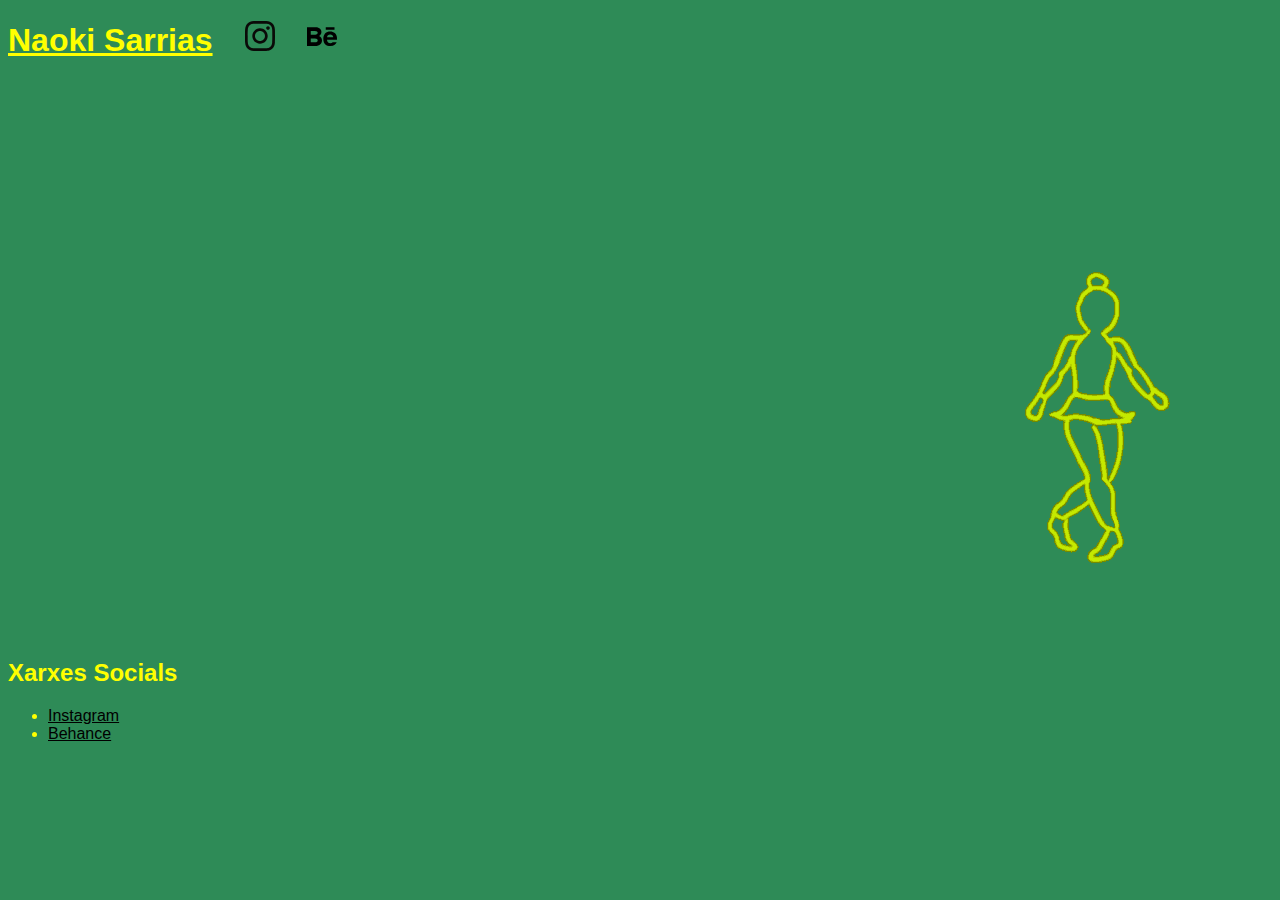
==== index.html @ a22f8ccf "portafoli01" ====
<!DOCTYPE html>
<html lang="ca">
<head>
	<meta charset="UTF-8">
	<title>Portafoli Naoki Sarrias</title>	
	<style type="text/css">
		body{
			font-family: Arial, Helvetica, sans-serif;
			color: yellow;
			background-color: seagreen;
		}
		h2{
			margin-top: 600px;
		}
	</style>
</head>
<body>
	
<h1><u>Naoki Sarrias</u>&emsp;<a href="https://instagram.com/nakodraw?utm_medium=copy_link"><img src="images/svg/insta.svg" width=30px; alt="logo instagram"></a>&emsp;<a href="https://www.behance.net/naokisa"><img src="images/svg/logobe.svg" width=30px; alt="logo behance"></a></h1>


<p>
<img src="images/gif/oriana.gif" alt="gif d'una rotoscòpia" title="rotoscòpia" style="float:right;width=300;height=200">
</p>

<h2>Xarxes Socials</h2>
<ul>
	<li><a href="https://instagram.com/nakodraw?utm_medium=copy_link" style="color: black">Instagram</a></li>
	<li><a href="https://www.behance.net/naokisa" style="color: black">Behance</a></li>
</ul>
</body>
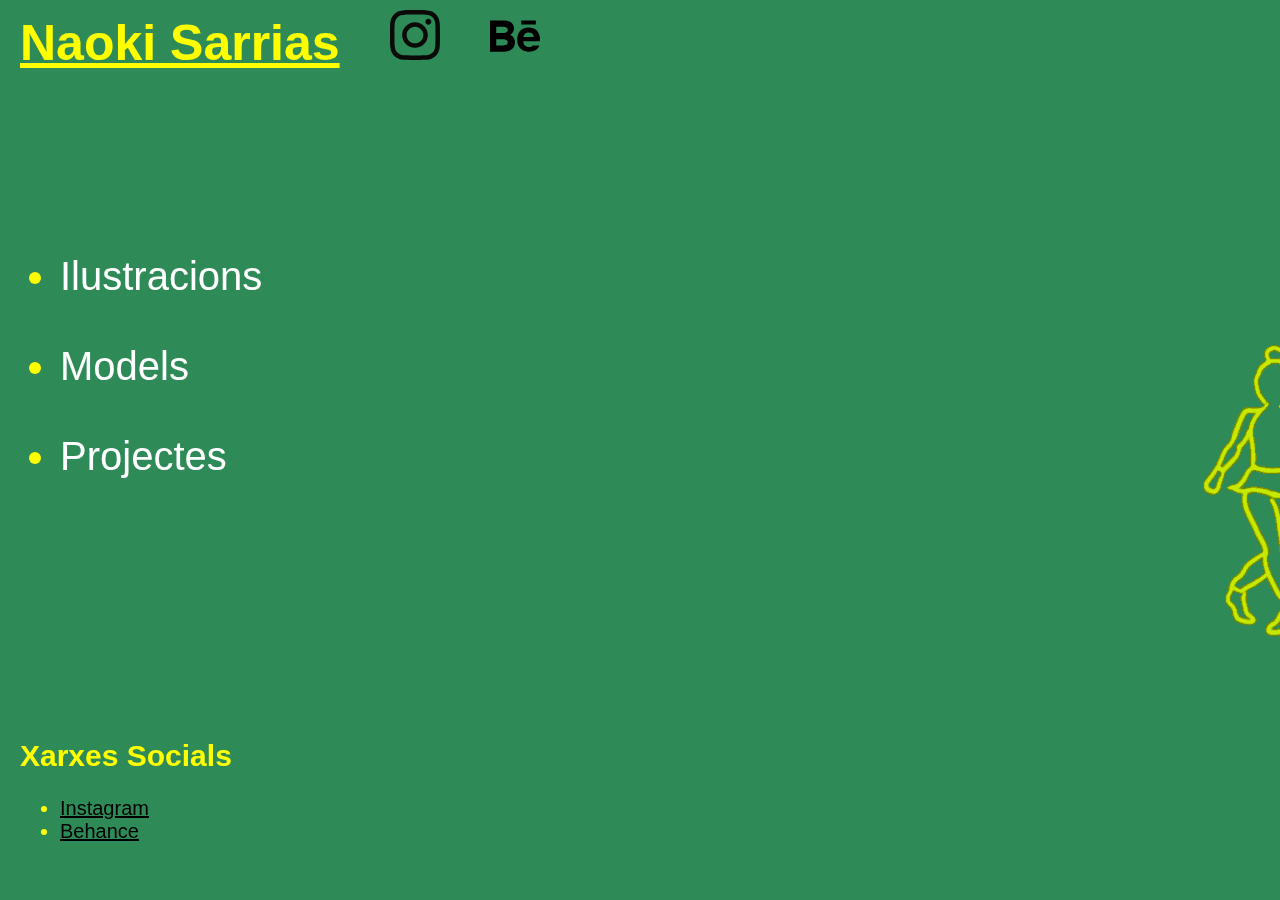
==== commit 94ee94da: "as" ====
--- a/index.html
+++ b/index.html
@@ -4,29 +4,64 @@
 	<meta charset="UTF-8">
 	<title>Portafoli Naoki Sarrias</title>	
 	<style type="text/css">
+	::-webkit-scrollbar{
+		display: none;
+	}
 		body{
 			font-family: Arial, Helvetica, sans-serif;
 			color: yellow;
 			background-color: seagreen;
 		}
 		h2{
-			margin-top: 600px;
+			margin-top: 260px;
+		}	
+		h1{
+			margin-top: -10px;
 		}
+		.centered {
+ 			position: absolute;
+  			top: 15%;
+		}
+		.split {
+  			height: 100%;
+  			width: 50%;
+  			position: fixed;
+  			z-index: 1;
+  			top: 0;
+  			overflow-x: hidden;
+  			padding-top: 20px;
+		}
+		.left {
+  			left: 20px;
+		}
+		.right {
+  			right: 0;			
+		}	
 	</style>
 </head>
 <body>
-	
-<h1><u>Naoki Sarrias</u>&emsp;<a href="https://instagram.com/nakodraw?utm_medium=copy_link"><img src="images/svg/insta.svg" width=30px; alt="logo instagram"></a>&emsp;<a href="https://www.behance.net/naokisa"><img src="images/svg/logobe.svg" width=30px; alt="logo behance"></a></h1>
-
-
-<p>
-<img src="images/gif/oriana.gif" alt="gif d'una rotoscòpia" title="rotoscòpia" style="float:right;width=300;height=200">
-</p>
-
-<h2>Xarxes Socials</h2>
+<div class="split left">	
+<h1 style="font-size: 50px;"><u>Naoki Sarrias</u>&emsp;<a href="https://instagram.com/nakodraw?utm_medium=copy_link"><img src="images/svg/insta.svg" title="Instagram" width=50px; alt="logo instagram"></a>&emsp;<a href="https://www.behance.net/naokisa"><img src="images/svg/logobe.svg" title="Behance" width=50px; alt="logo behance"></a></h1>
+<br><br><br><br><br><br>
+	<ul style="font-size: 40px;">
+		<li><a style="color:white ;">Ilustracions</a></li>
+		<br>
+		<li><a style="color:white ;">Models</a></li>
+		<br>
+		<li><a style="color:white;">Projectes</a></li>
+	</ul>
+<h2 style="font-size: 30px;">Xarxes Socials</h2>
 <ul>
-	<li><a href="https://instagram.com/nakodraw?utm_medium=copy_link" style="color: black">Instagram</a></li>
-	<li><a href="https://www.behance.net/naokisa" style="color: black">Behance</a></li>
+	<li style="font-size: 20px;"><a href="https://instagram.com/nakodraw?utm_medium=copy_link" style="color: black">Instagram</a></li>
+	<li style="font-size: 20px;"><a href="https://www.behance.net/naokisa" style="color: black">Behance</a></li>
 </ul>
+</div>
+<div class="split right">
+	<div class="centered">
+		<p>
+			<img src="images/gif/oriana.gif" alt="gif d'una rotoscòpia" title="rotoscòpia" style="width=300;height=200">
+		</p>
+	</div>
+</div>
 </body>
  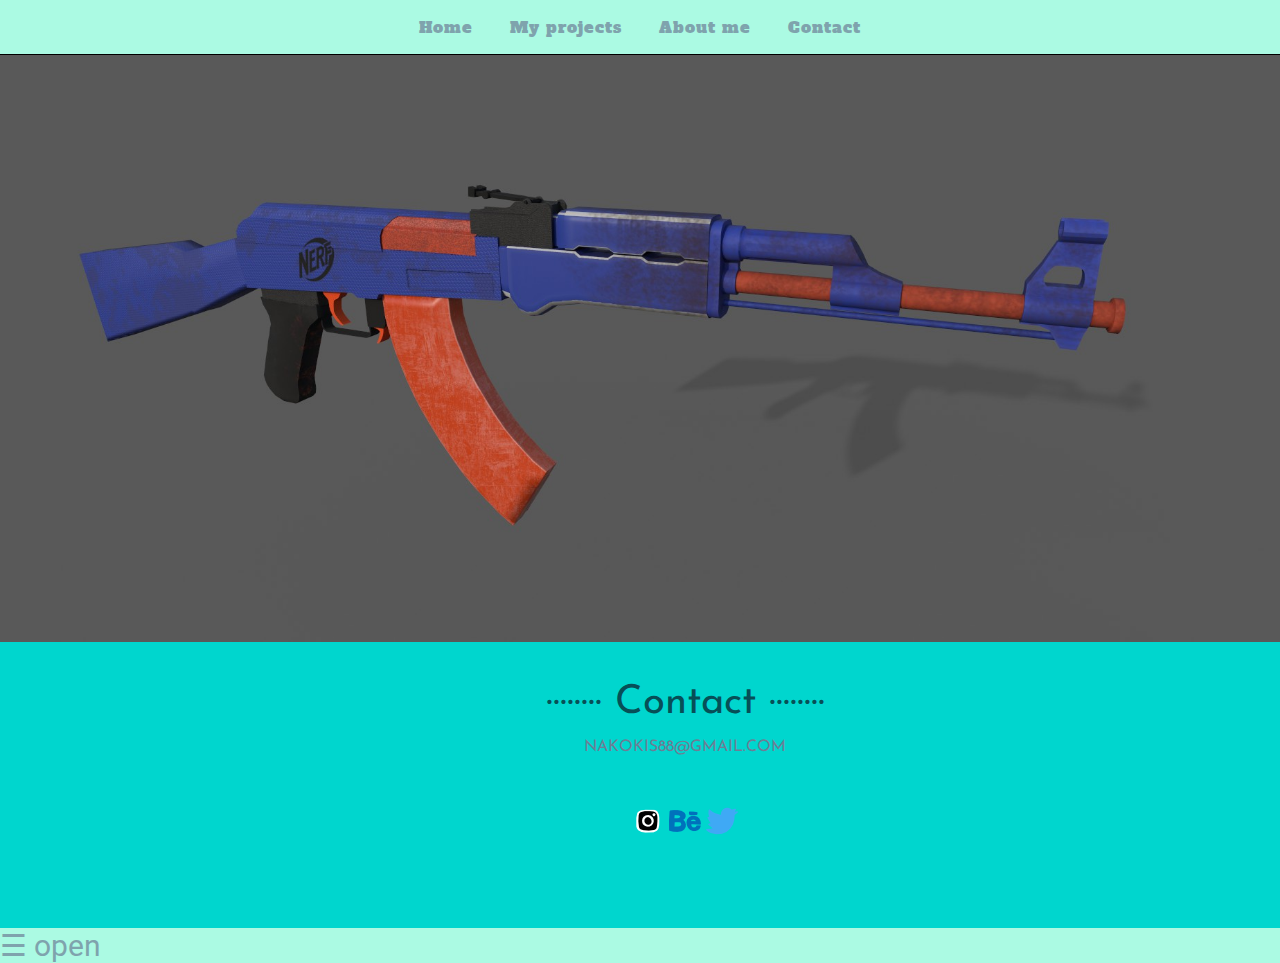
==== commit ee2efc5a: "Portfoli Final" ====
--- a/index.html
+++ b/index.html
@@ -1,67 +1,104 @@
 <!DOCTYPE html>
-<html lang="ca">
+<html lang="en">
 <head>
-	<meta charset="UTF-8">
-	<title>Portafoli Naoki Sarrias</title>	
-	<style type="text/css">
-	::-webkit-scrollbar{
-		display: none;
-	}
-		body{
-			font-family: Arial, Helvetica, sans-serif;
-			color: yellow;
-			background-color: seagreen;
-		}
-		h2{
-			margin-top: 260px;
-		}	
-		h1{
-			margin-top: -10px;
-		}
-		.centered {
- 			position: absolute;
-  			top: 15%;
-		}
-		.split {
-  			height: 100%;
-  			width: 50%;
-  			position: fixed;
-  			z-index: 1;
-  			top: 0;
-  			overflow-x: hidden;
-  			padding-top: 20px;
-		}
-		.left {
-  			left: 20px;
-		}
-		.right {
-  			right: 0;			
-		}	
-	</style>
+    <meta charset="UTF-8">
+    <title>Netflix</title>
+    <link rel="icon" type="image/x-icon" href="images/icon.png">
+    <link href="https://fonts.googleapis.com/css?family=Roboto:400,700&display=swap" rel="stylesheet">
+    <link href="https://fonts.googleapis.com/css2?family=Alfa+Slab+One&display=swap" rel="stylesheet">
+    <link href="https://fonts.googleapis.com/css2?family=Josefin+Sans&display=swap" rel="stylesheet">
+    <link rel="stylesheet" href="css/style.css">
 </head>
 <body>
-<div class="split left">	
-<h1 style="font-size: 50px;"><u>Naoki Sarrias</u>&emsp;<a href="https://instagram.com/nakodraw?utm_medium=copy_link"><img src="images/svg/insta.svg" title="Instagram" width=50px; alt="logo instagram"></a>&emsp;<a href="https://www.behance.net/naokisa"><img src="images/svg/logobe.svg" title="Behance" width=50px; alt="logo behance"></a></h1>
-<br><br><br><br><br><br>
-	<ul style="font-size: 40px;">
-		<li><a style="color:white ;">Ilustracions</a></li>
-		<br>
-		<li><a style="color:white ;">Models</a></li>
-		<br>
-		<li><a style="color:white;">Projectes</a></li>
-	</ul>
-<h2 style="font-size: 30px;">Xarxes Socials</h2>
-<ul>
-	<li style="font-size: 20px;"><a href="https://instagram.com/nakodraw?utm_medium=copy_link" style="color: black">Instagram</a></li>
-	<li style="font-size: 20px;"><a href="https://www.behance.net/naokisa" style="color: black">Behance</a></li>
-</ul>
+<div class="navbar" style="font-family: 'Alfa Slab One', cursive;">
+  <a href="#home">Home</a>
+  <a href="pages/My Projects.html">My projects</a>
+  <a href="#contact">About me</a>
+  <a href="#contact">Contact</a>
 </div>
-<div class="split right">
-	<div class="centered">
-		<p>
-			<img src="images/gif/oriana.gif" alt="gif d'una rotoscòpia" title="rotoscòpia" style="width=300;height=200">
-		</p>
-	</div>
+<div class="container-display">
+<img class="mySlides" src="images/ak1.jpg" style="width:100%">
+<img class="mySlides" src="images/casa02.jpg" style="width:100%">
+<img class="mySlides" src="images/02.png" style="width:100%">
+<img class="mySlides" src="images/isometric.png" style="width:100%">
+</div>
+
+
+<div class="contact">
+    <div>
+      <center>········ Contact ········</center>
+      <p>NAKOKIS88@GMAIL.COM</p>
+    </div>
+    <div style="margin-top: 50px;">
+      <img src="images/instagram.png" class="icon">
+      <img src="images/behance.png" class="icon">
+      <img src="images/twitter.png" class="icon">
+    </div>
+</div>
+
+
+
+
+<div id="myNav" class="overlay">
+  <a href="javascript:void(0)" class="closebtn" onclick="closeNav()">&times;</a>
+  <div class="overlay-content">
+    <div>
+      <div> <img src="images/casa02.jpg" style="width:80%"> </div>
+    </div>
+    <div>
+      <div> <img src="images/ak1.jpg" style="width:80%"> </div>
+    </div>
+    <div>
+      <div> <img src="images/2.png" style="width:30%"> </div>
+    </div>
+</div>
+</div>
+
+<span style="font-size:30px;cursor:pointer" onclick="openNav()">&#9776; open</span>
 </div>
 </body>
- +<script>
+function openNav() {
+  document.getElementById("myNav").style.width = "100%";
+}
+
+function closeNav() {
+  document.getElementById("myNav").style.width = "0%";
+}
+        let slideIndex = 0;
+
+        showSlides();
+
+
+
+        function showSlides() {
+
+          let i;
+
+          let slides = document.getElementsByClassName("mySlides");
+
+          for (i = 0; i < slides.length; i++) {
+
+            slides[i].style.display = "none";  
+
+          }
+
+          slideIndex++;
+
+          if (slideIndex > slides.length) {
+
+    slideIndex = 1
+
+    }    
+
+          slides[slideIndex-1].style.display = "block";  
+
+          setTimeout(showSlides, 5000); // Change image every 2 seconds
+
+        }
+</script>
+
+
+
+</html>
+
--- a/css/style.css
+++ b/css/style.css
@@ -0,0 +1,116 @@
+body{
+    font-family: 'Roboto', sans-serif;
+    background-color:#ABFAE3;
+    color:#7FA3AD;
+    margin: 0px;
+}
+
+a{
+    text-decoration: none;
+    color:#7FA3AD;
+}
+
+/*home*/
+.navbar {
+    background-color: #ABFAE3;
+    position: fixed; /* Set the navbar to fixed position */
+    top: 0; /* Position the navbar at the top of the page */
+    width: 100%; /* Full width */
+    text-align: center; /* text on the center*/
+    height: 54px;
+    border-bottom: black solid 1px;
+}
+
+/* Links inside the navbar */
+.navbar a { 
+    display: inline-block; 
+    color: #7FA3AD;
+    padding: 16px 16px;
+    text-decoration: none;
+    letter-spacing: 1px;
+    transition: all 0.25s linear; /*color change smoothly*/
+}
+
+/* Change background on mouse-over */
+.navbar a:hover {
+    background: #FFFCD3;
+    color: black;
+}
+
+
+    /*overlay*/
+.overlay {
+  height: 100%;
+  width: 0;
+  position: fixed;
+  z-index: 1;
+  top: 0;
+  left: 0;
+  background-color: rgb(0,0,0);
+  background-color: rgba(0,0,0, 0.9);
+  overflow-x: hidden;
+  transition: 0.5s;
+}
+.overlay-content {
+  position: relative;
+  top: 25%;
+  width: 100%;
+  text-align: center;
+  margin-top: 30px;
+}
+/*.overlay a {
+  padding: 8px;
+  text-decoration: none;
+  font-size: 36px;
+  color: #818181;
+  display: block;
+  transition: 0.3s;
+}
+.overlay a:hover, .overlay a:focus {
+  color: #f1f1f1;
+}*/
+
+.overlay .closebtn {
+    position: absolute;
+    top: 20px;
+    right: 45px;
+    font-size: 60px;
+}
+/*.slick-slider {
+    margin: 30px auto 50px;
+}
+.slick-slider {
+    -moz-user-select: none;
+    box-sizing: border-box;
+    display: block;
+    position: relative;
+}*/
+
+
+/*Contact*/
+.contact{
+    background-color: #00D6CE;
+    width: 100%;
+    height: 200px;
+    margin: -4px 0px 0px 0px;
+    padding: 45px;
+    text-align: center;
+    color: #6C7E95;
+    font-family: 'Josefin Sans', sans-serif;
+}
+
+center{
+    font-size: 40px;
+    color: #074F57;
+    font-family: 'Josefin Sans', sans-serif;
+}
+
+
+
+
+
+
+
+/*#myNav*/::-webkit-scrollbar {
+    display: none;
+}
